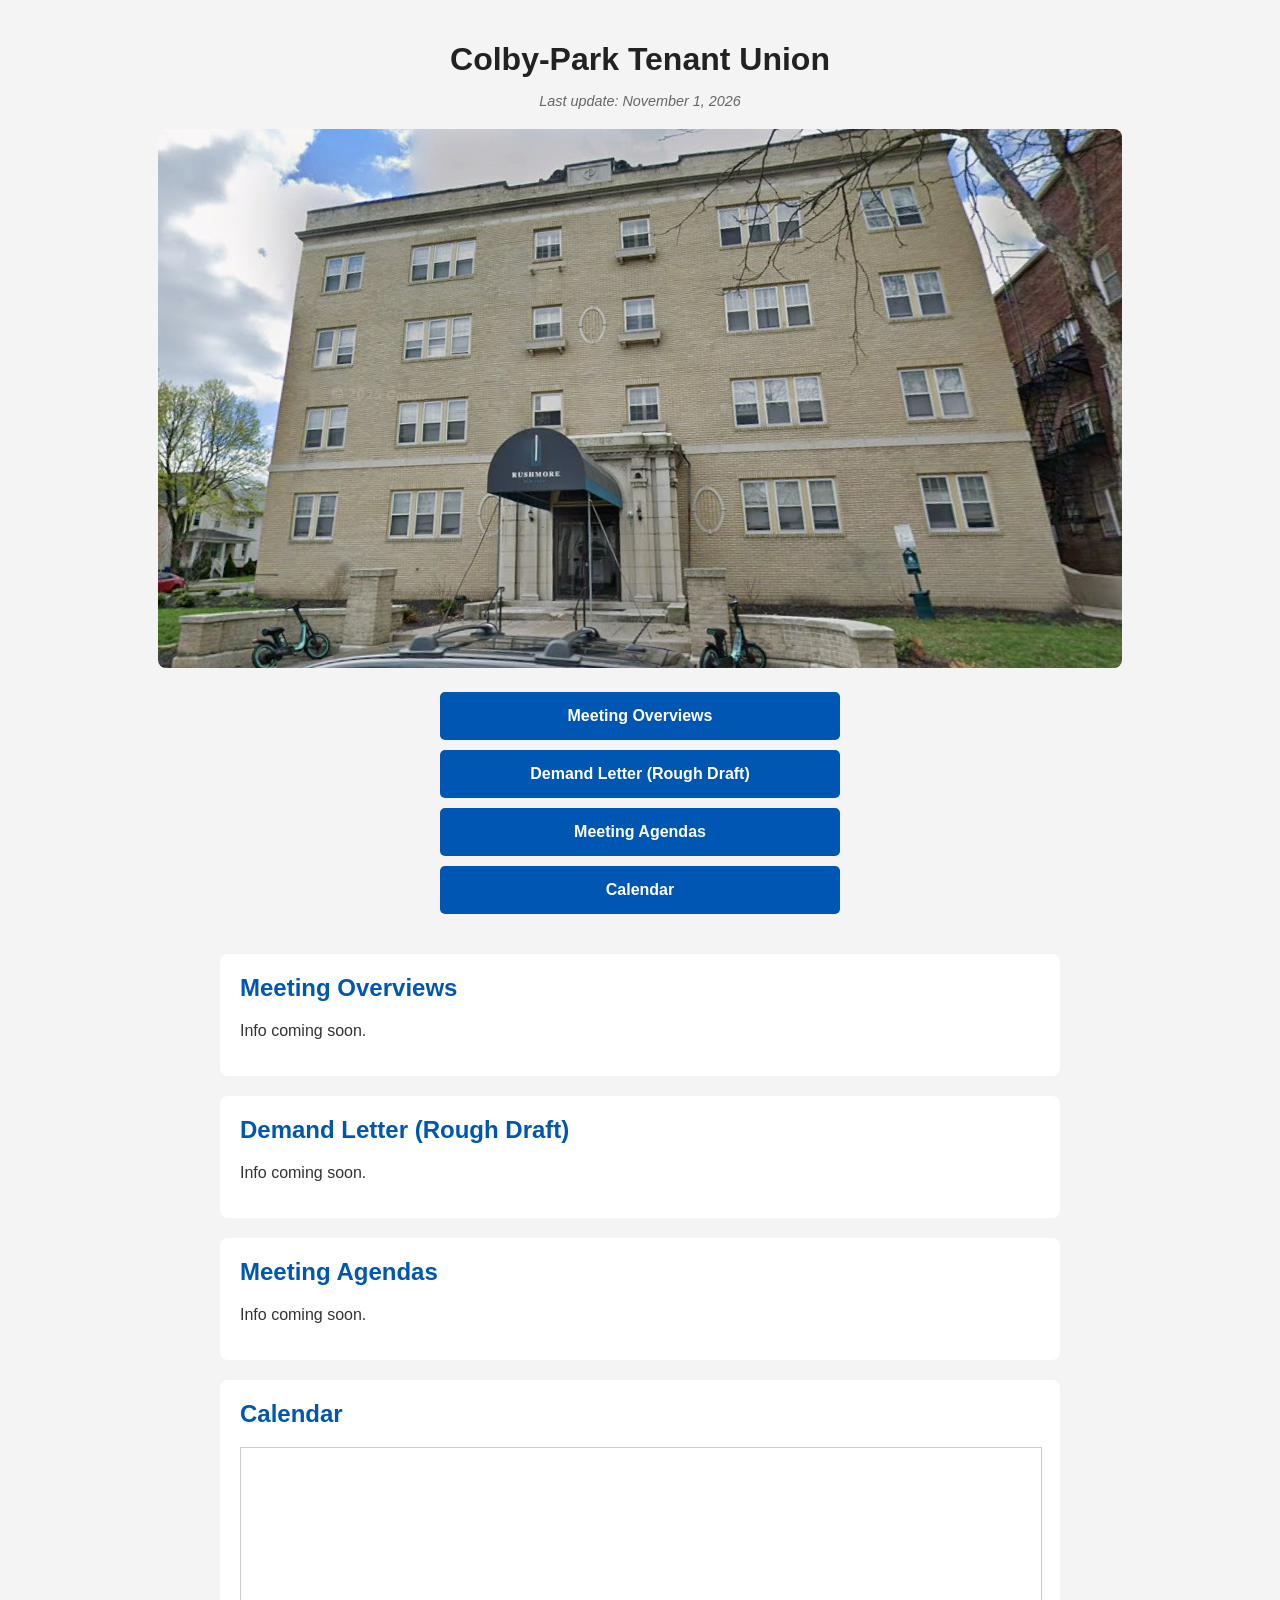
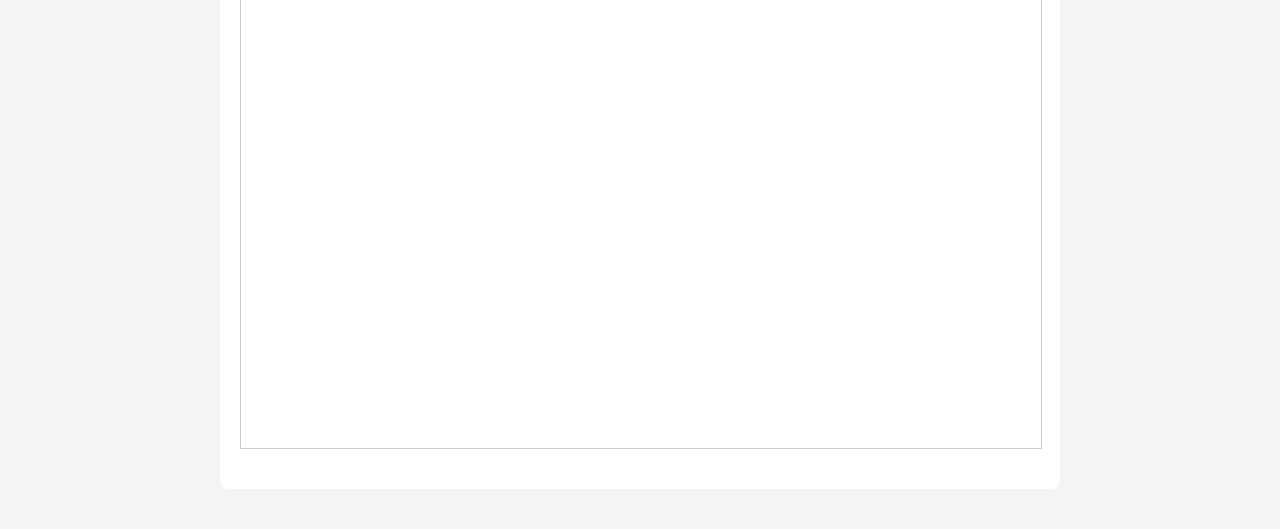
==== index.html @ 38698f73 "Replace Google Calendar iframe with Teamup iframe" ====
<!DOCTYPE html>
<html lang="en">
<head>
  <meta charset="UTF-8">
  <meta name="viewport" content="width=device-width, initial-scale=1.0">
  <title>Colby-Park Tenant Union (CPTU)</title>
  <link rel="stylesheet" href="style.css">
</head>
<body>

  <header>
    <h1>Colby-Park Tenant Union</h1>
    <p class="update-date">Last update: November 1, 2026</p>
  </header>

  <!-- Put your image here later. Delete this if you don't want it yet. -->
  <div class="building-image">
    <img src="github profile.jpg" alt="CPTU Building">
  </div>

  <nav class="main-menu">
    <a href="#meetings" class="menu-btn">Meeting Overviews</a>
    <a href="#demand" class="menu-btn">Demand Letter (Rough Draft)</a>
    <a href="#agendas" class="menu-btn">Meeting Agendas</a>
    <a href="#calendar" class="menu-btn">Calendar</a>
  </nav>

  <!-- These sections are where the menu links go -->
  <main>
    <section id="meetings">
      <h2>Meeting Overviews</h2>
      <p>Info coming soon.</p>
    </section>

    <section id="demand">
      <h2>Demand Letter (Rough Draft)</h2>
      <p>Info coming soon.</p>
    </section>

    <section id="agendas">
      <h2>Meeting Agendas</h2>
      <p>Info coming soon.</p>
    </section>

    <section id="calendar">
      <h2>Calendar</h2>
      <p><iframe src="https://teamup.com/ks7hf364dti16aih7x?tz=Calendar%20default&showProfileAndInfo=0&showSidepanel=1&showViewHeader=1&showAgendaDetails=0&showDateControls=1&showDateRange=1" style="width: 100%; height: 600px; border: 1px solid #cccccc" loading="lazy" frameborder="0"></iframe></p>
    </section>
  </main>

</body>
</html>
---- style.css ----
body {
  font-family: Arial, sans-serif;
  margin: 0;
  padding: 20px;
  background-color: #f4f4f4;
  color: #333;
  text-align: center;
}

header {
  margin-bottom: 20px;
}

h1 {
  font-size: 2rem;
  margin-bottom: 5px;
  color: #222;
}

.update-date {
  font-size: 0.9rem;
  color: #666;
  font-style: italic;
}

.building-image img {
  max-width: 100%;
  height: auto;
  border-radius: 8px;
  margin-bottom: 20px;
}

/* The menu buttons */
.main-menu {
  display: flex;
  flex-direction: column; /* Stacks them vertically on phones */
  gap: 10px;
  max-width: 400px;
  margin: 0 auto 40px auto;
}

.menu-btn {
  display: block;
  background-color: #0056b3; /* Blue button */
  color: white;
  padding: 15px;
  text-decoration: none;
  border-radius: 5px;
  font-weight: bold;
}

.menu-btn:hover {
  background-color: #004494;
}

/* Section styles */
section {
  background: white;
  padding: 20px;
  margin-bottom: 20px;
  border-radius: 8px;
  text-align: left;
  max-width: 800px;
  margin-left: auto;
  margin-right: auto;
}

section h2 {
  margin-top: 0;
  color: #0056b3;
}
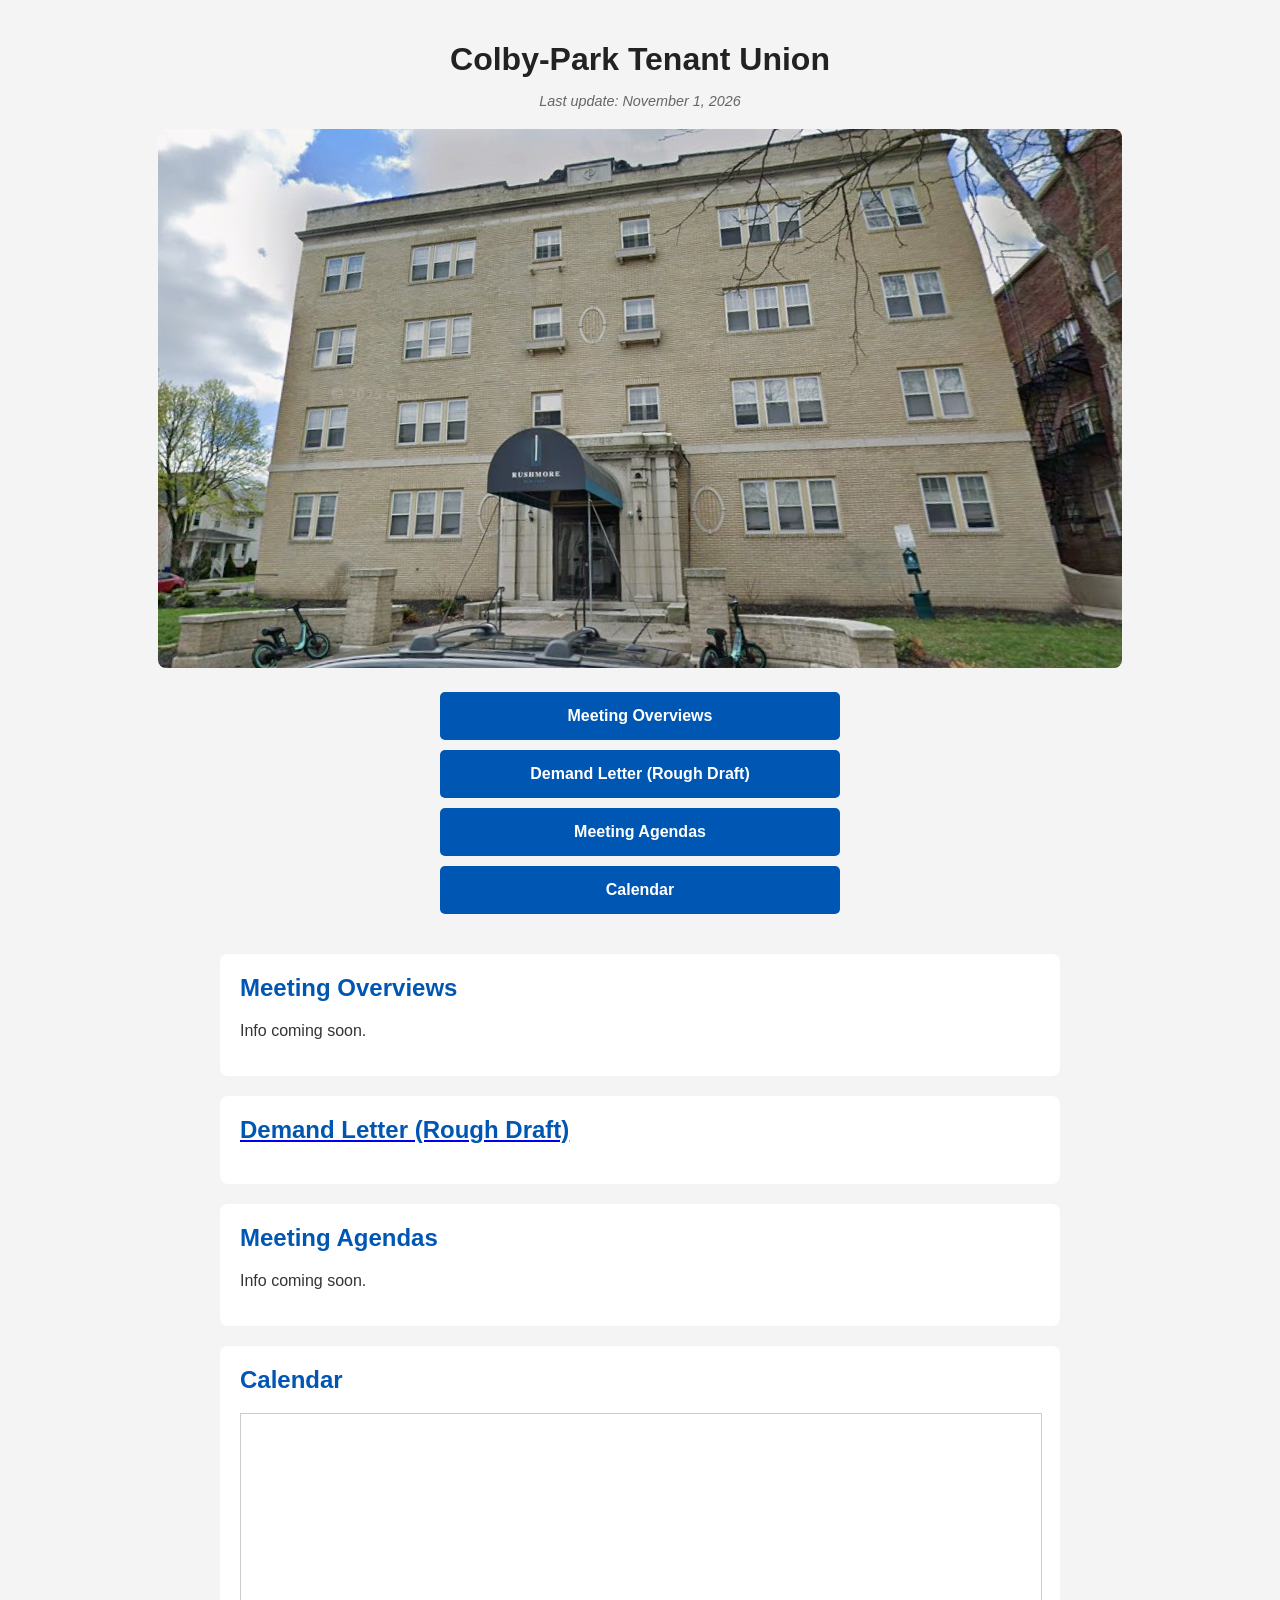
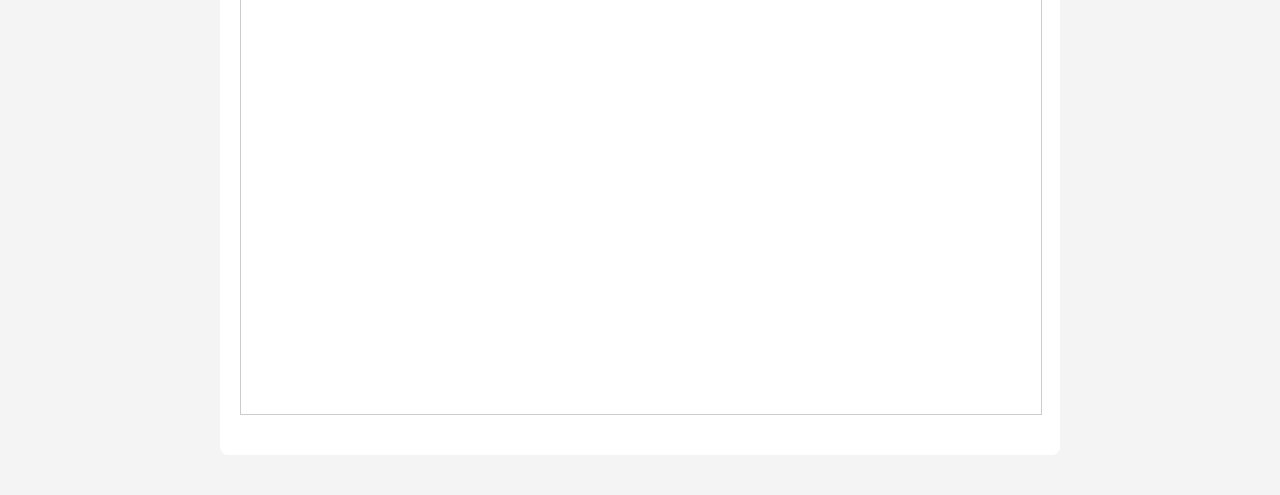
==== commit 6969cdde: "Link demand letter in HTML section" ====
--- a/index.html
+++ b/index.html
@@ -33,8 +33,7 @@
     </section>
 
     <section id="demand">
-      <h2>Demand Letter (Rough Draft)</h2>
-      <p>Info coming soon.</p>
+     <a href="/Colby-Park Letter [Rough Draft].pdf"><h2>Demand Letter (Rough Draft)</h2></a>
     </section>
 
     <section id="agendas">
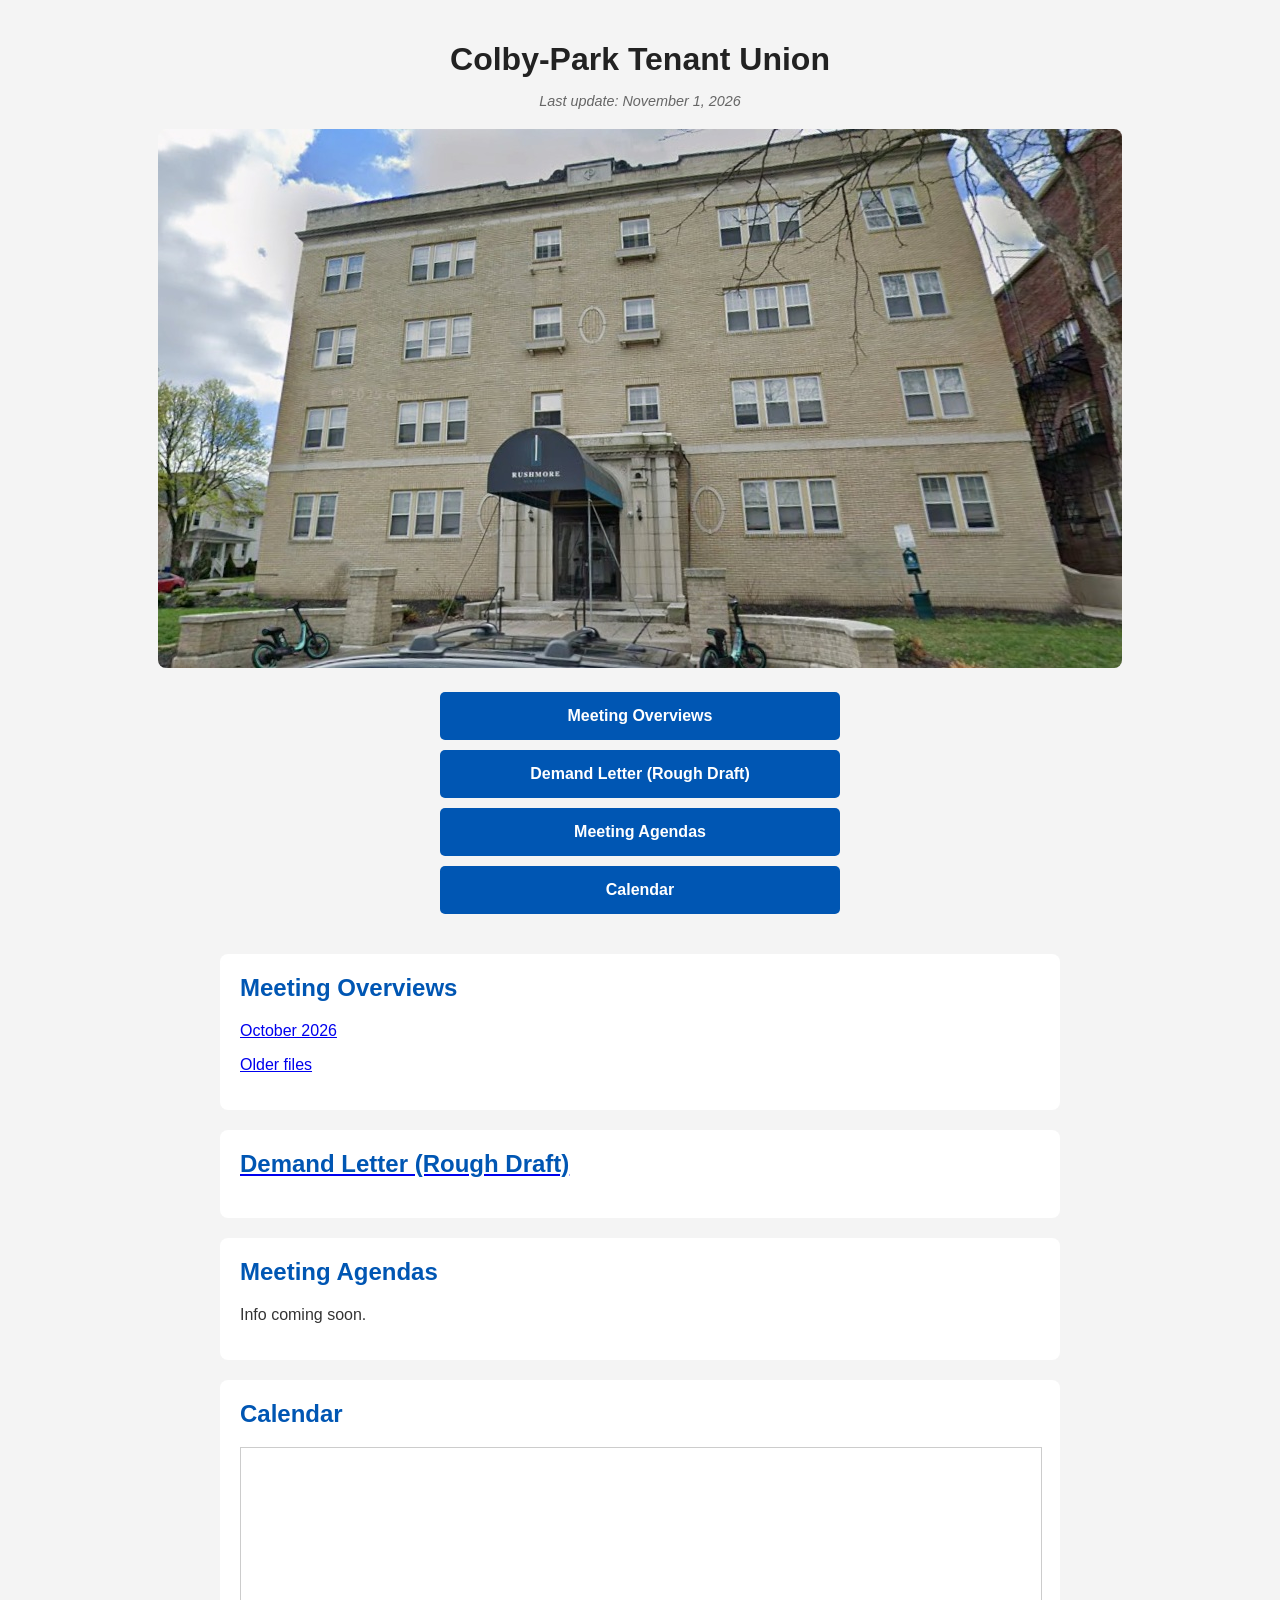
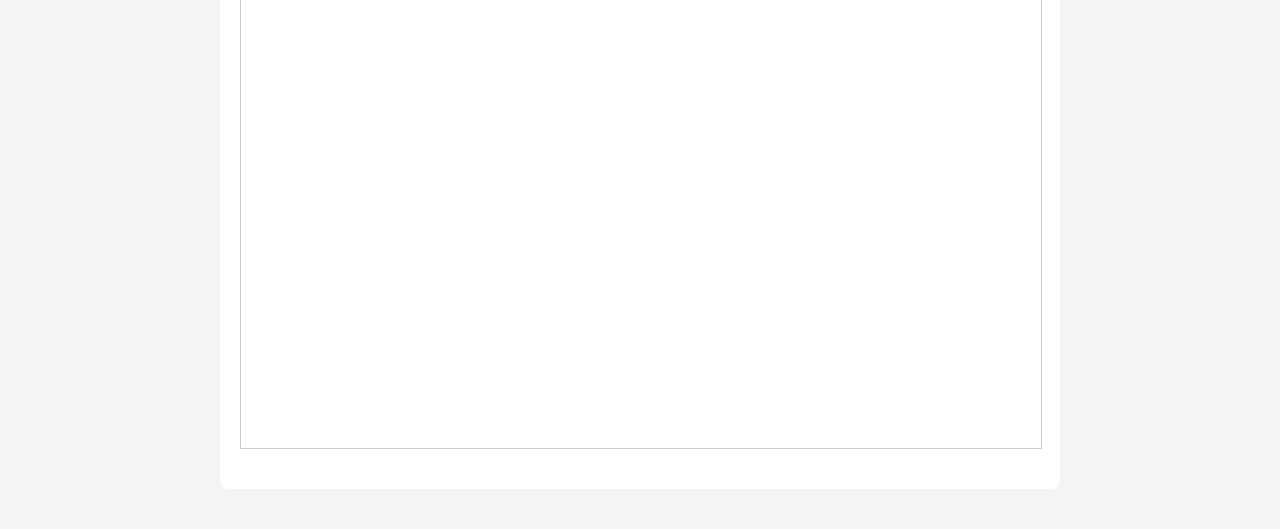
==== commit 61240631: "Add links to October 2026 meeting overview and older files" ====
--- a/index.html
+++ b/index.html
@@ -29,11 +29,12 @@
   <main>
     <section id="meetings">
       <h2>Meeting Overviews</h2>
-      <p>Info coming soon.</p>
+      <p><a href="/overview/2026-October-General-Meeting-Overview.pdf">October 2026</a></p>
+      <p><a href="/overview/index.html">Older files</a></p>
     </section>
 
     <section id="demand">
-     <a href="/Colby-Park Letter [Rough Draft].pdf"><h2>Demand Letter (Rough Draft)</h2></a>
+     <a href="demandletterdraft.pdf"><h2>Demand Letter (Rough Draft)</h2></a>
     </section>
 
     <section id="agendas">
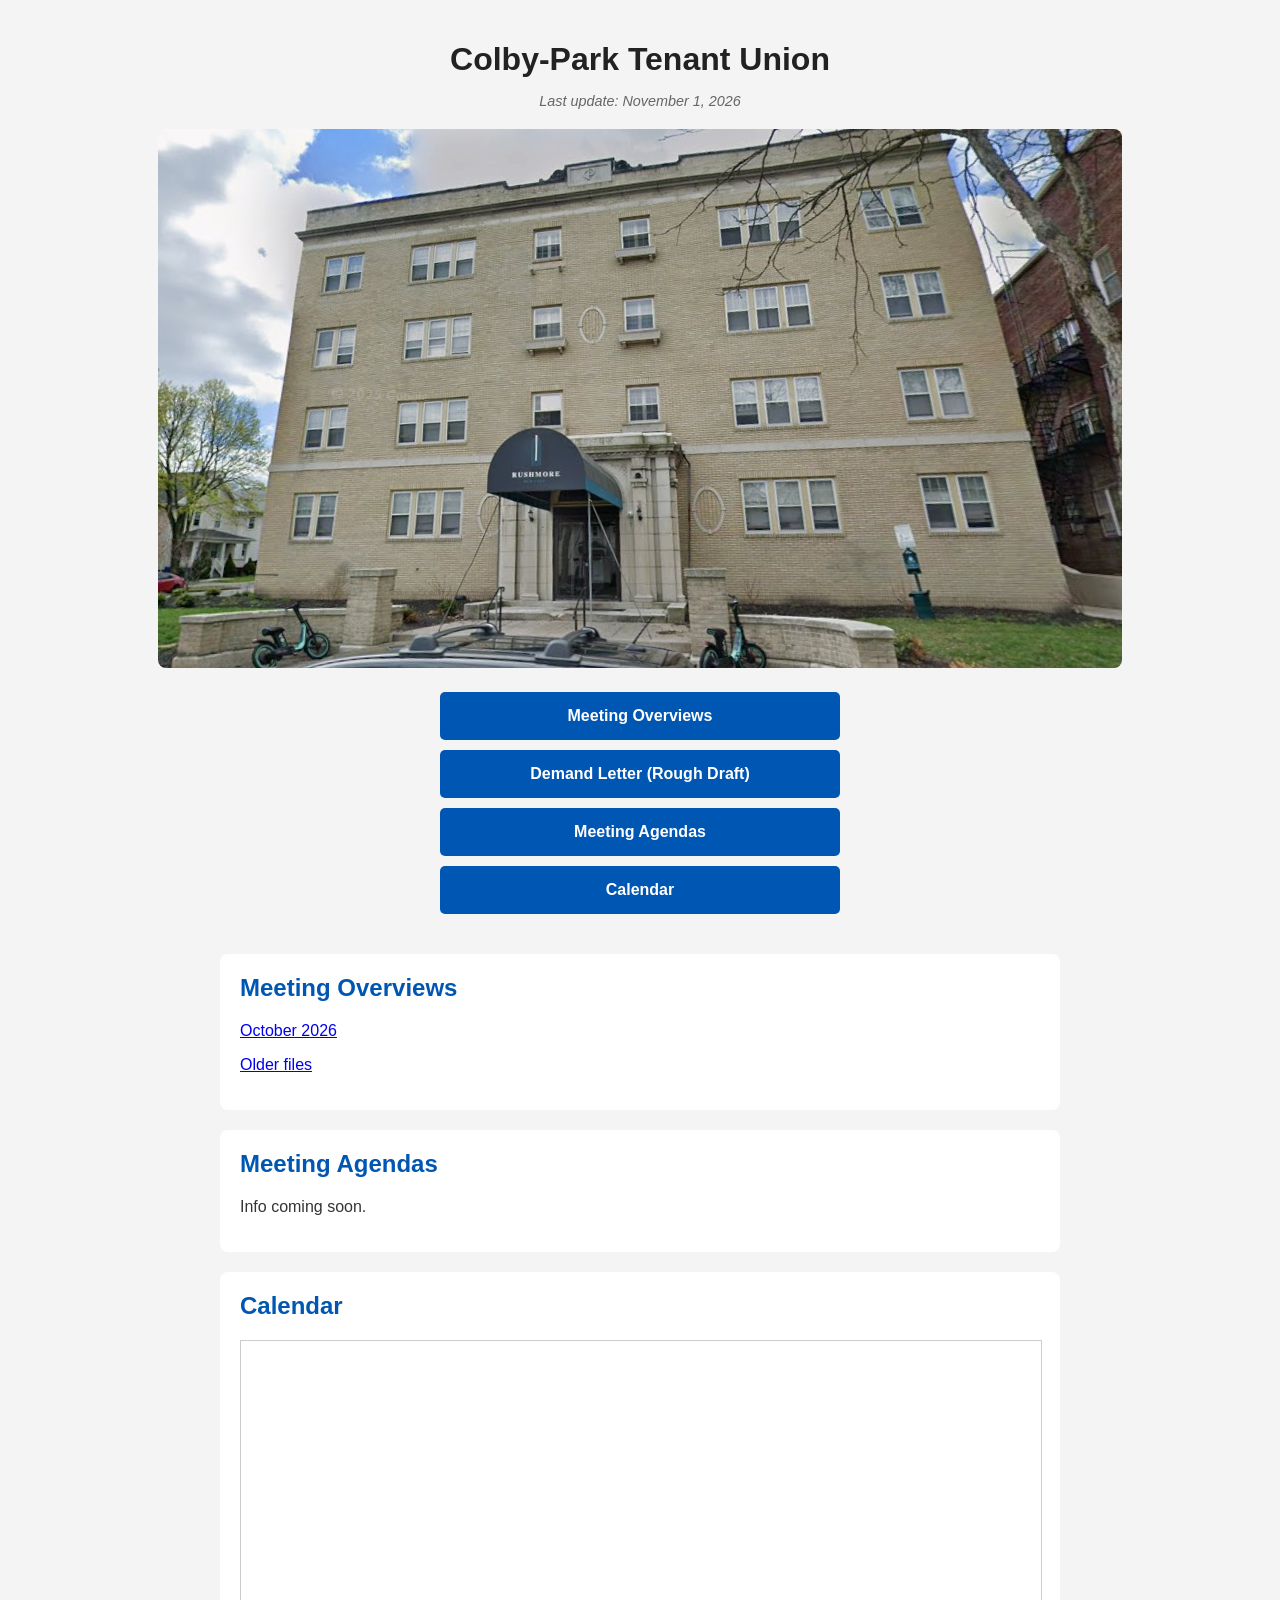
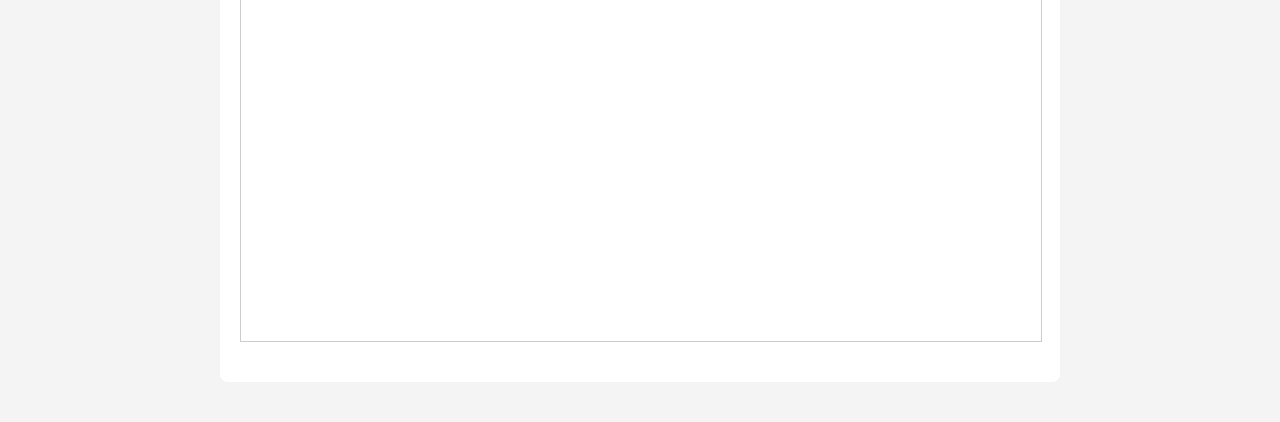
==== commit 9fad77e2: "Fix Demand Letter link and remove section Updated the link for the Demand Letter to point directly t" ====
--- a/index.html
+++ b/index.html
@@ -20,7 +20,7 @@
 
   <nav class="main-menu">
     <a href="#meetings" class="menu-btn">Meeting Overviews</a>
-    <a href="#demand" class="menu-btn">Demand Letter (Rough Draft)</a>
+    <a href="demandletterdraft.pdf" class="menu-btn">Demand Letter (Rough Draft)</a>
     <a href="#agendas" class="menu-btn">Meeting Agendas</a>
     <a href="#calendar" class="menu-btn">Calendar</a>
   </nav>
@@ -29,12 +29,8 @@
   <main>
     <section id="meetings">
       <h2>Meeting Overviews</h2>
-      <p><a href="/overview/2026-October-General-Meeting-Overview.pdf">October 2026</a></p>
-      <p><a href="/overview/index.html">Older files</a></p>
-    </section>
-
-    <section id="demand">
-     <a href="demandletterdraft.pdf"><h2>Demand Letter (Rough Draft)</h2></a>
+      <p><a href="overviews/2026-October-General-Meeting-Overview.pdf">October 2026</a></p>
+      <p><a href="overviews/">Older files</a></p>
     </section>
 
     <section id="agendas">
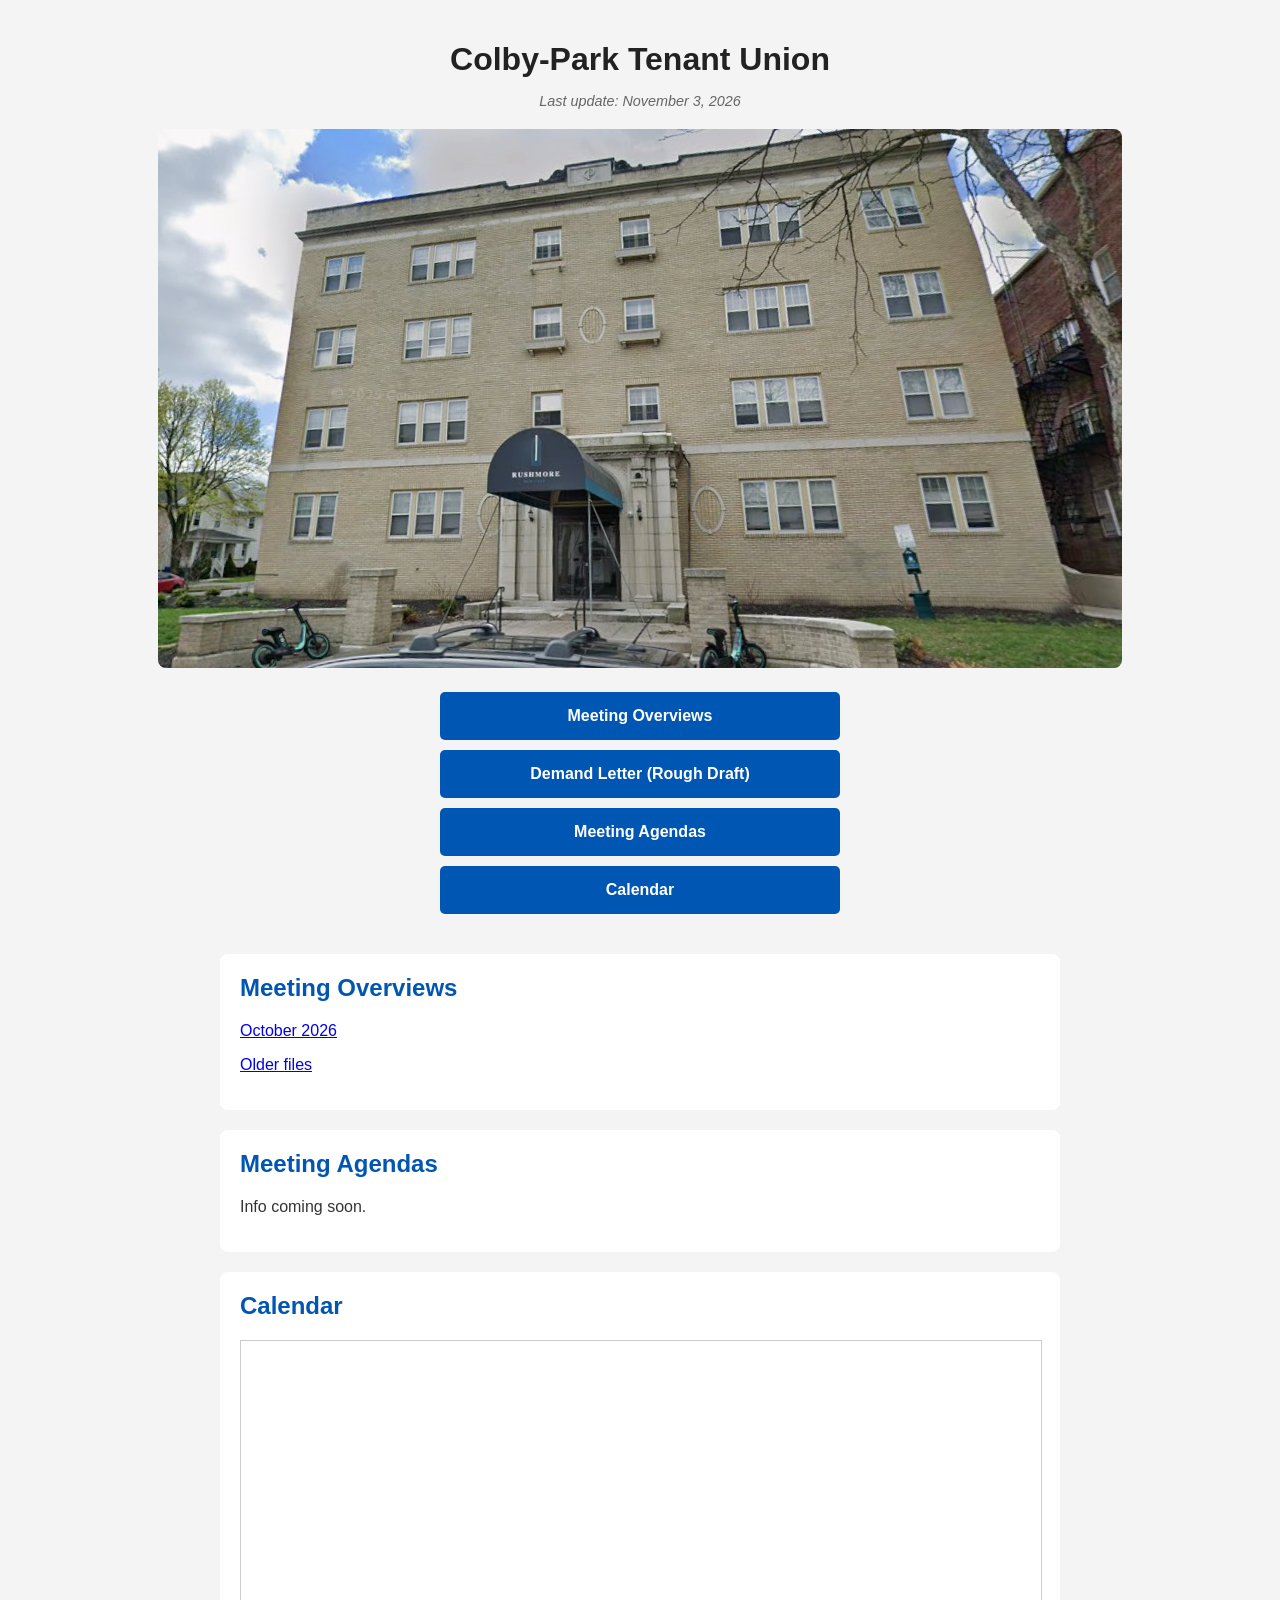
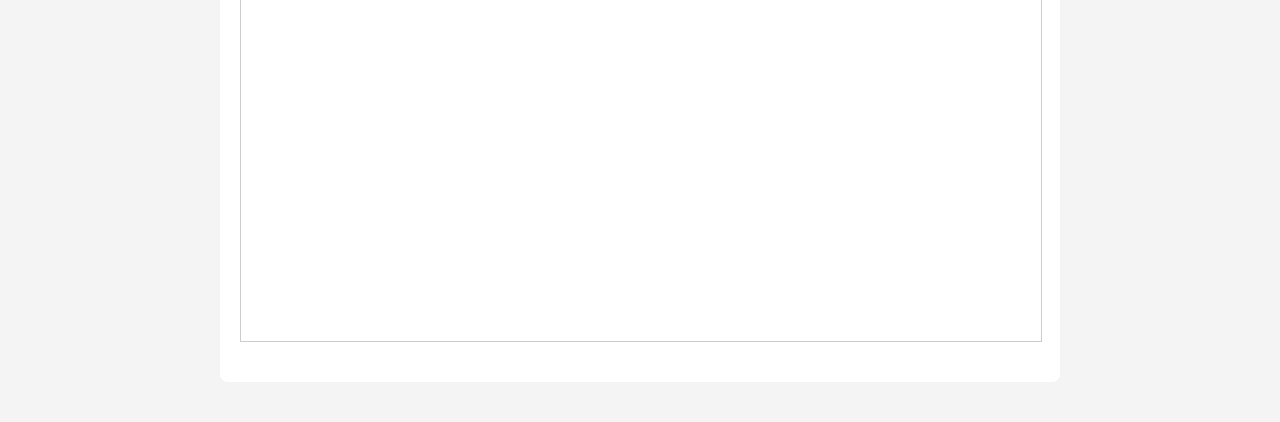
==== commit b8e1a0f2: "Update last update date to November 3, 2026" ====
--- a/index.html
+++ b/index.html
@@ -10,7 +10,7 @@
 
   <header>
     <h1>Colby-Park Tenant Union</h1>
-    <p class="update-date">Last update: November 1, 2026</p>
+    <p class="update-date">Last update: November 3, 2026</p>
   </header>
 
   <!-- Put your image here later. Delete this if you don't want it yet. -->
